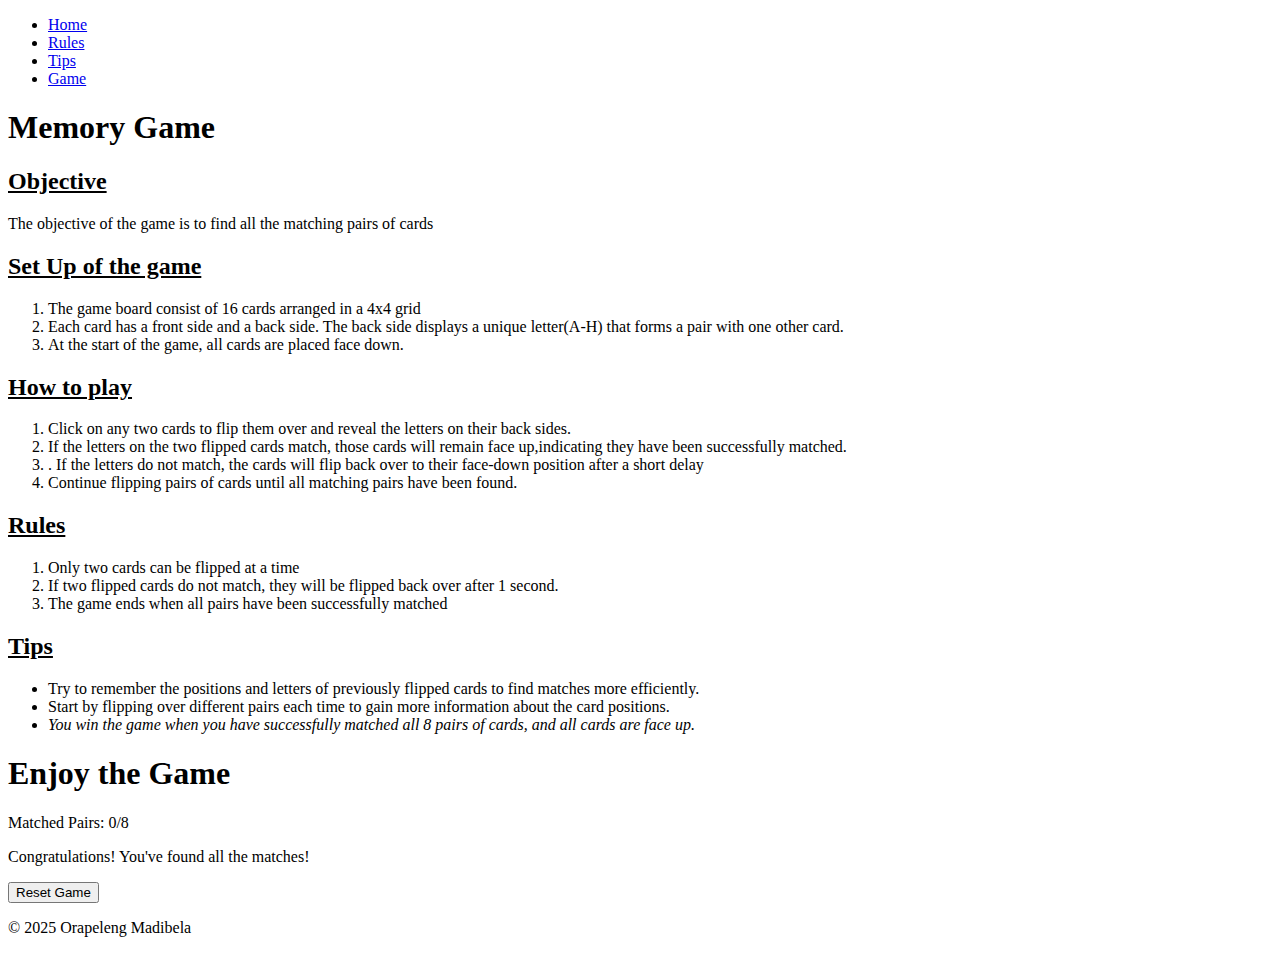
==== index.html @ 4f32ec4e "Add files via upload" ====
<!DOCTYPE html>
<html lang="en">
<head>
    <meta charset="UTF-8">
    <meta name="viewport" content="width=device-width, initial-scale=1.0">
    <title>Memory Game</title>
    <link rel="stylesheet" href="memory-game.css">
</head>
<body>

    <header>
        <navbar>
            <ul class="nav-links">
                <li><a href="#home">Home</a></li>
                <li><a href="#rules">Rules</a></li>
                <li><a href="#tips">Tips</a></li>
                <li><a href="#game">Game</a></li>
            </ul>
        </navbar>
    </header>

    <main>
        <section id="home" class="content-section">
            <h1>Memory Game</h1>
            <h2><u>Objective</u></h2>
            <p>The objective of the game is to find all the matching pairs of cards</p>

            <h2><u>Set Up of the game</u></h2>
            <ol>
                <li>The game board consist of 16 cards arranged in a 4x4 grid</li>
                <li>Each card has a front side and a back side. The back side displays a unique letter(A-H) that forms a pair with one other card.</li>
                <li>At the start of the game, all cards are placed face down.</li>
            </ol>
            <h2><u>How to play</u></h2>
            <ol>
                <li>Click on any two cards to flip them over and reveal the letters on their back sides.</li>
                <li>If the letters on the two flipped cards match, those cards will remain face up,indicating they have been successfully matched.</li>
                <li>. If the letters do not match, the cards will flip back over to their face-down position after a short delay</li>
                <li>Continue flipping pairs of cards until all matching pairs have been found.</li>
            </ol>
        </section>

        <section id="rules" class="content-section">
            <h2><u>Rules</u></h2>
            <ol>
                <li>Only two cards can be flipped at a time</li>
                <li>If two flipped cards do not match, they will be flipped back over after 1 second.</li>
                <li>The game ends when all pairs have been successfully matched</li>            
            </ol>
        </section>

        <section id="tips" class="content-section">
            <h2><u>Tips</u></h2>
            <ul>
                <li>Try to remember the positions and letters of previously flipped cards to find matches more efficiently.</li>
                <li>Start by flipping over different pairs each time to gain more information about the card positions.</li>
                <li><i>You win the game when you have successfully matched all 8 pairs of cards, and all cards are face up.</i></li>
            </ul>
        </section>
    
        <section id="game" class="game-section">
            <div class="container">
                <h1>Enjoy the Game</h1>
                
                <div class="stats">
                    <div class="matches">Matched Pairs: <span id="matches">0</span>/8</div>
                </div>
                
                <div id="game-board" class="game-board"></div>
                
                <div id="message" class="message hidden">
                    <p>Congratulations! You've found all the matches!</p>
                </div>
                
                <button id="reset-button" class="reset-button">Reset Game</button>
            </div>
        </section>
    
    </main>
    <footer>
        <p>&copy; 2025 Orapeleng Madibela</p>
    </footer>
    <script src="memory-game.js"></script>
</body>
</html>
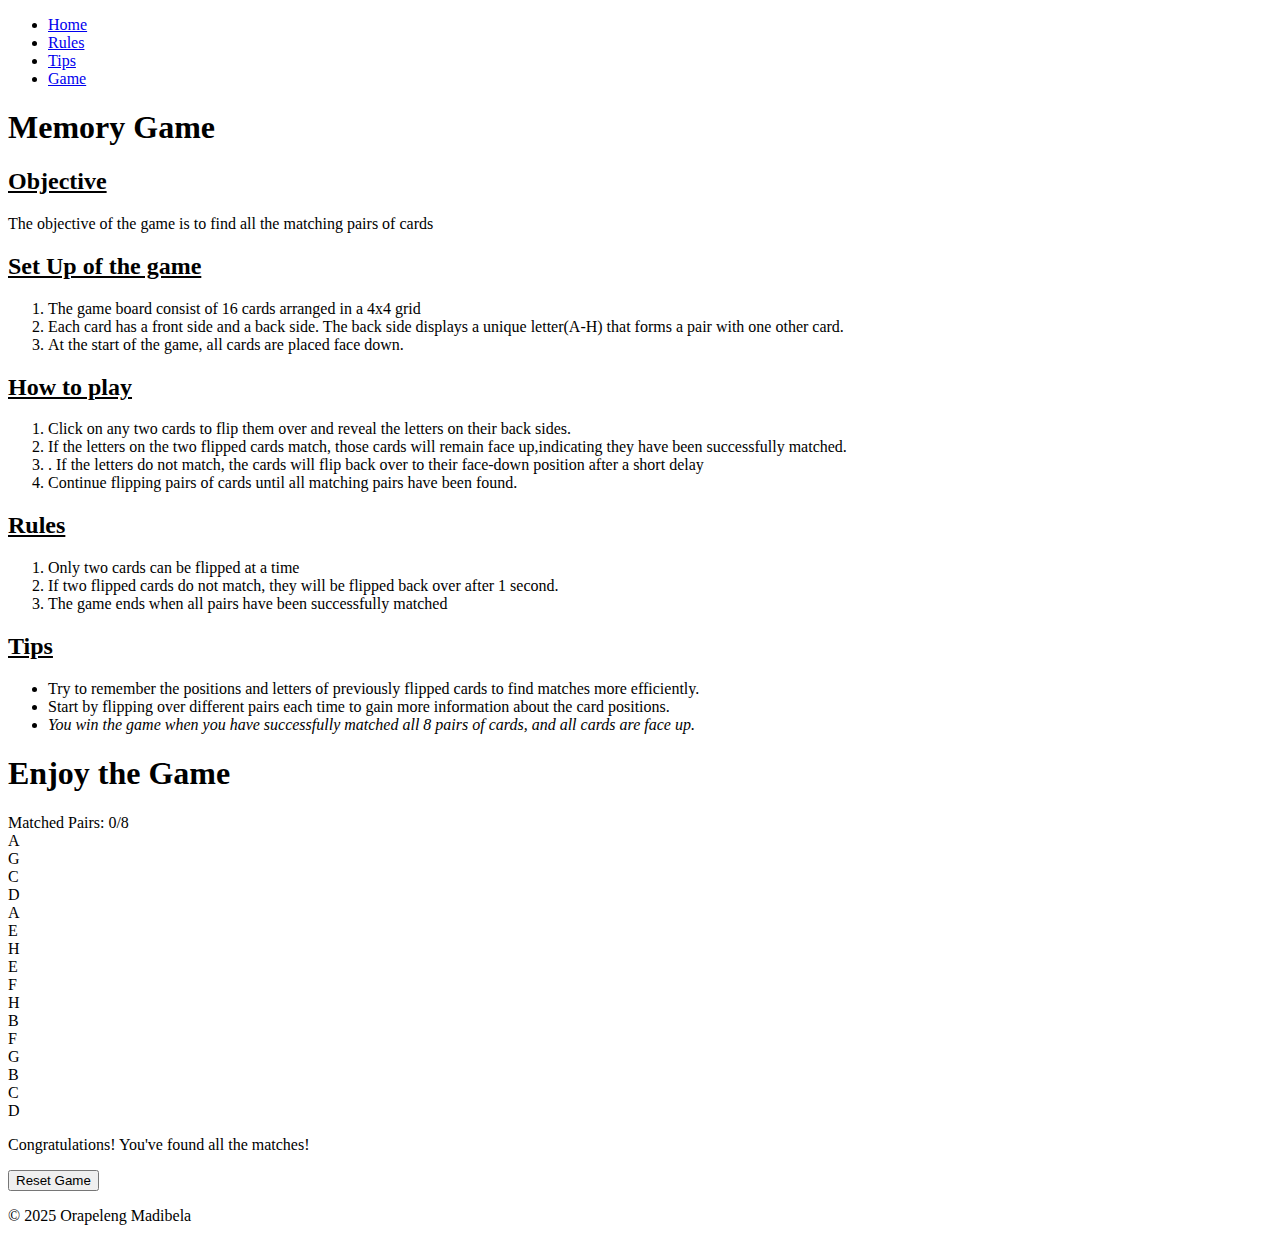
==== commit 63d6704d: "Update index.html" ====
--- a/index.html
+++ b/index.html
@@ -80,6 +80,6 @@
     <footer>
         <p>&copy; 2025 Orapeleng Madibela</p>
     </footer>
-    <script src="memory-game.js"></script>
+    <script src="script.js"></script>
 </body>
-</html>+</html>
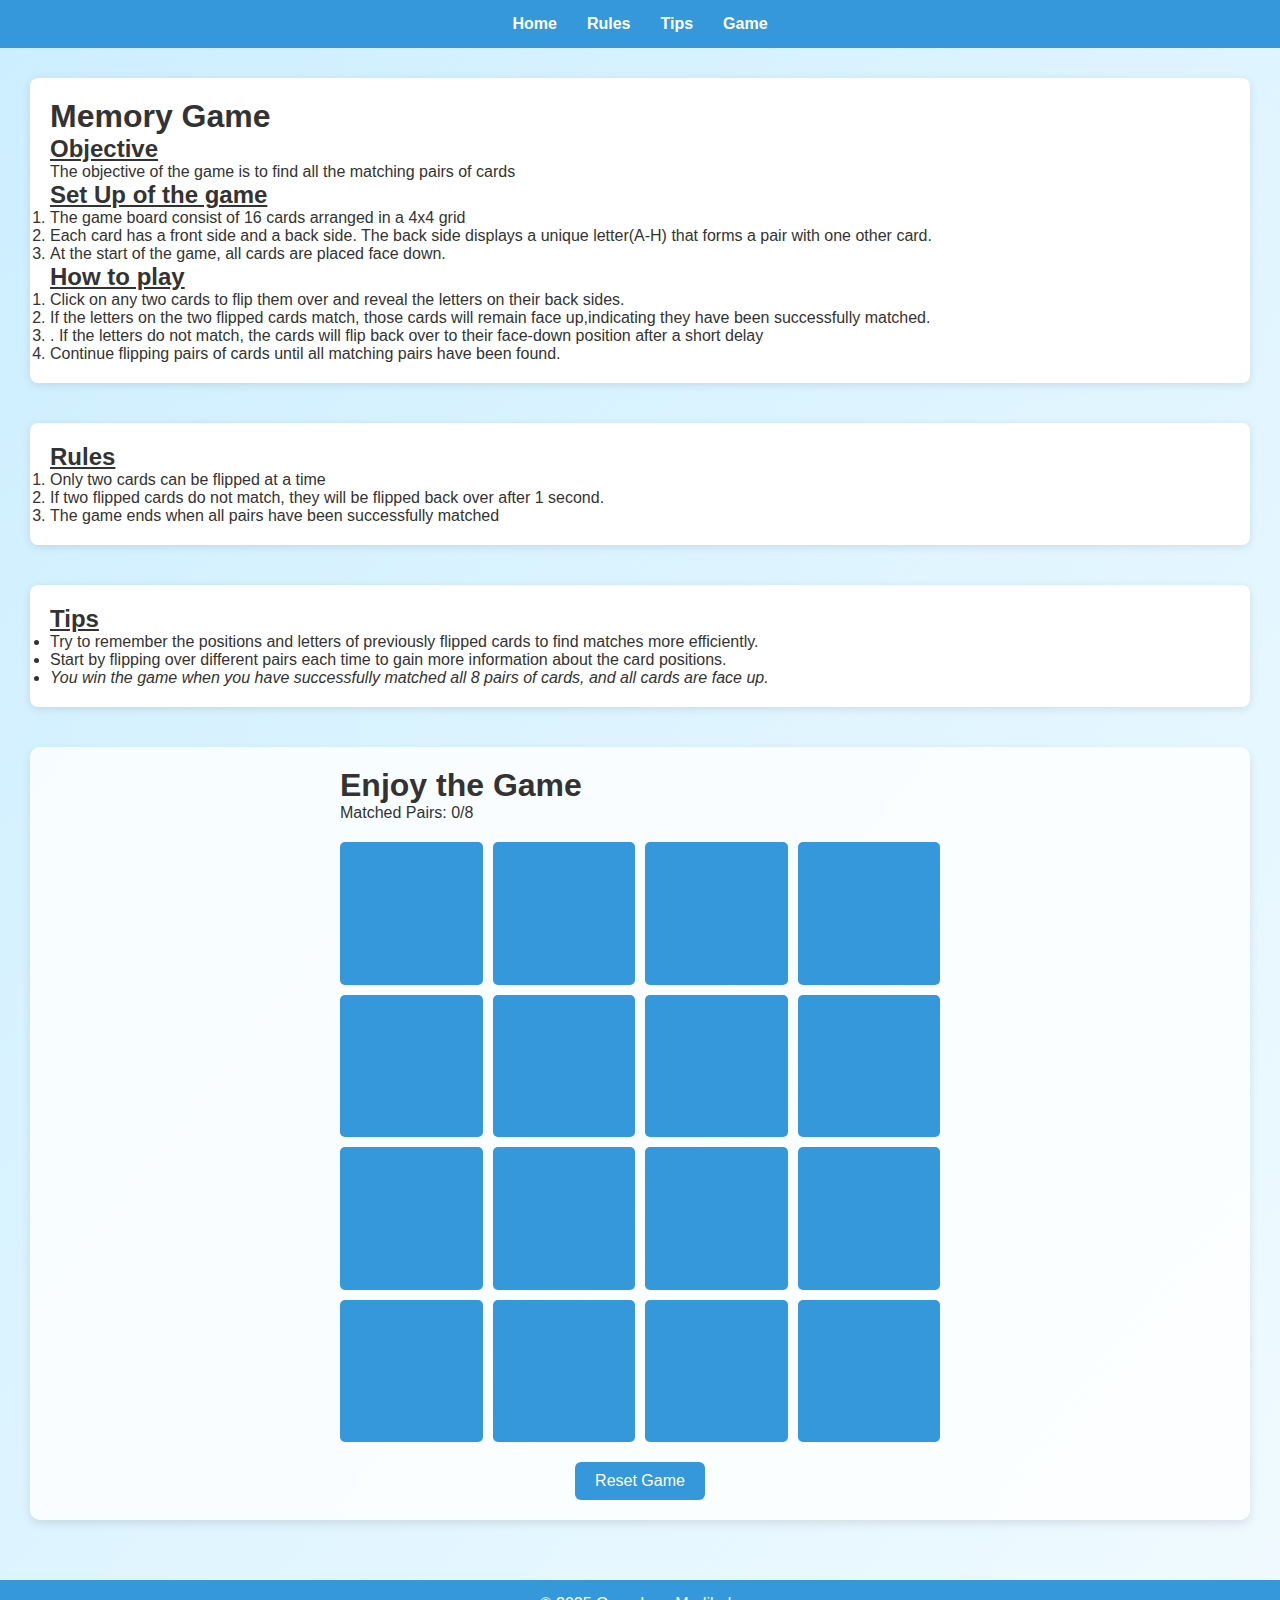
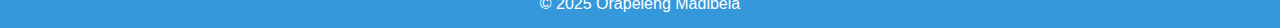
==== commit 5208aaf7: "Update index.html" ====
--- a/index.html
+++ b/index.html
@@ -4,7 +4,7 @@
     <meta charset="UTF-8">
     <meta name="viewport" content="width=device-width, initial-scale=1.0">
     <title>Memory Game</title>
-    <link rel="stylesheet" href="memory-game.css">
+    <link rel="stylesheet" href="styles.css">
 </head>
 <body>
 
--- a/styles.css
+++ b/styles.css
@@ -0,0 +1,152 @@
+* {
+    margin: 0;
+    padding: 0;
+    box-sizing: border-box;
+  }
+  
+  body {
+    font-family: 'Segoe UI', sans-serif;
+    background: linear-gradient(to bottom right, #cceeff, #f0faff);
+    min-height: 100vh;
+    color: #333;
+  }
+  
+  header {
+    background-color: #3498db;
+    padding: 15px 0;
+    text-align: center;
+  }
+  
+  .nav-links {
+    list-style: none;
+    display: flex;
+    justify-content: center;
+    gap: 30px;
+  }
+  
+  .nav-links a {
+    color: white;
+    text-decoration: none;
+    font-weight: bold;
+    transition: color 0.3s;
+  }
+  
+  .nav-links a:hover {
+    color: #f0faff;
+  }
+  
+  main {
+    padding: 30px;
+  }
+  
+  .content-section {
+    margin-bottom: 40px;
+    background-color: white;
+    border-radius: 8px;
+    padding: 20px;
+    box-shadow: 0 2px 8px rgba(0,0,0,0.1);
+  }
+  
+  .game-section {
+    background-color: #ffffffd0;
+    padding: 20px;
+    border-radius: 10px;
+    box-shadow: 0 4px 10px rgba(0,0,0,0.1);
+  }
+  
+  .container {
+    max-width: 600px;
+    margin: auto;
+  }
+  
+  .game-board {
+    display: grid;
+    grid-template-columns: repeat(4, 1fr);
+    gap: 10px;
+    margin: 20px 0;
+  }
+  
+  .card {
+    aspect-ratio: 1 / 1;
+    background-color: #3498db;
+    border-radius: 5px;
+    font-size: 24px;
+    font-weight: bold;
+    color: transparent;
+    display: flex;
+    justify-content: center;
+    align-items: center;
+    transition: 0.3s;
+    cursor: pointer;
+    user-select: none;
+  }
+  
+  .card:hover {
+    background-color: #2980b9;
+  }
+  
+  .card.flipped {
+    background-color: white;
+    color: #333;
+    border: 2px solid #3498db;
+  }
+  
+  .card.matched {
+    background-color: #e8f4fc;
+    border: 2px solid #2ecc71;
+    color: #333;
+    cursor: default;
+  }
+  
+  .message {
+    text-align: center;
+    background-color: #d4edda;
+    color: #155724;
+    padding: 10px;
+    border-radius: 5px;
+    margin-top: 10px;
+  }
+  
+  .hidden {
+    display: none;
+  }
+
+  .reset-button {
+    display: block;
+    margin: auto;
+    background-color: #3498db;
+    color: white;
+    padding: 10px 20px;
+    border: none;
+    border-radius: 6px;
+    font-size: 16px;
+    cursor: pointer;
+    transition: background-color 0.3s ease;
+  }
+  
+  .reset-button:hover {
+    background-color: #2980b9;
+  }
+  
+  footer {
+    text-align: center;
+    padding: 15px;
+    background-color: #3498db;
+    color: white;
+    margin-top: 30px;
+  }
+
+  @media (max-width: 480px) {
+    .game-board {
+      gap: 5px;
+    }
+    .card {
+      font-size: 20px;
+    }
+  
+    .nav-links {
+      flex-direction: column;
+      gap: 10px;
+    }
+  }
+  